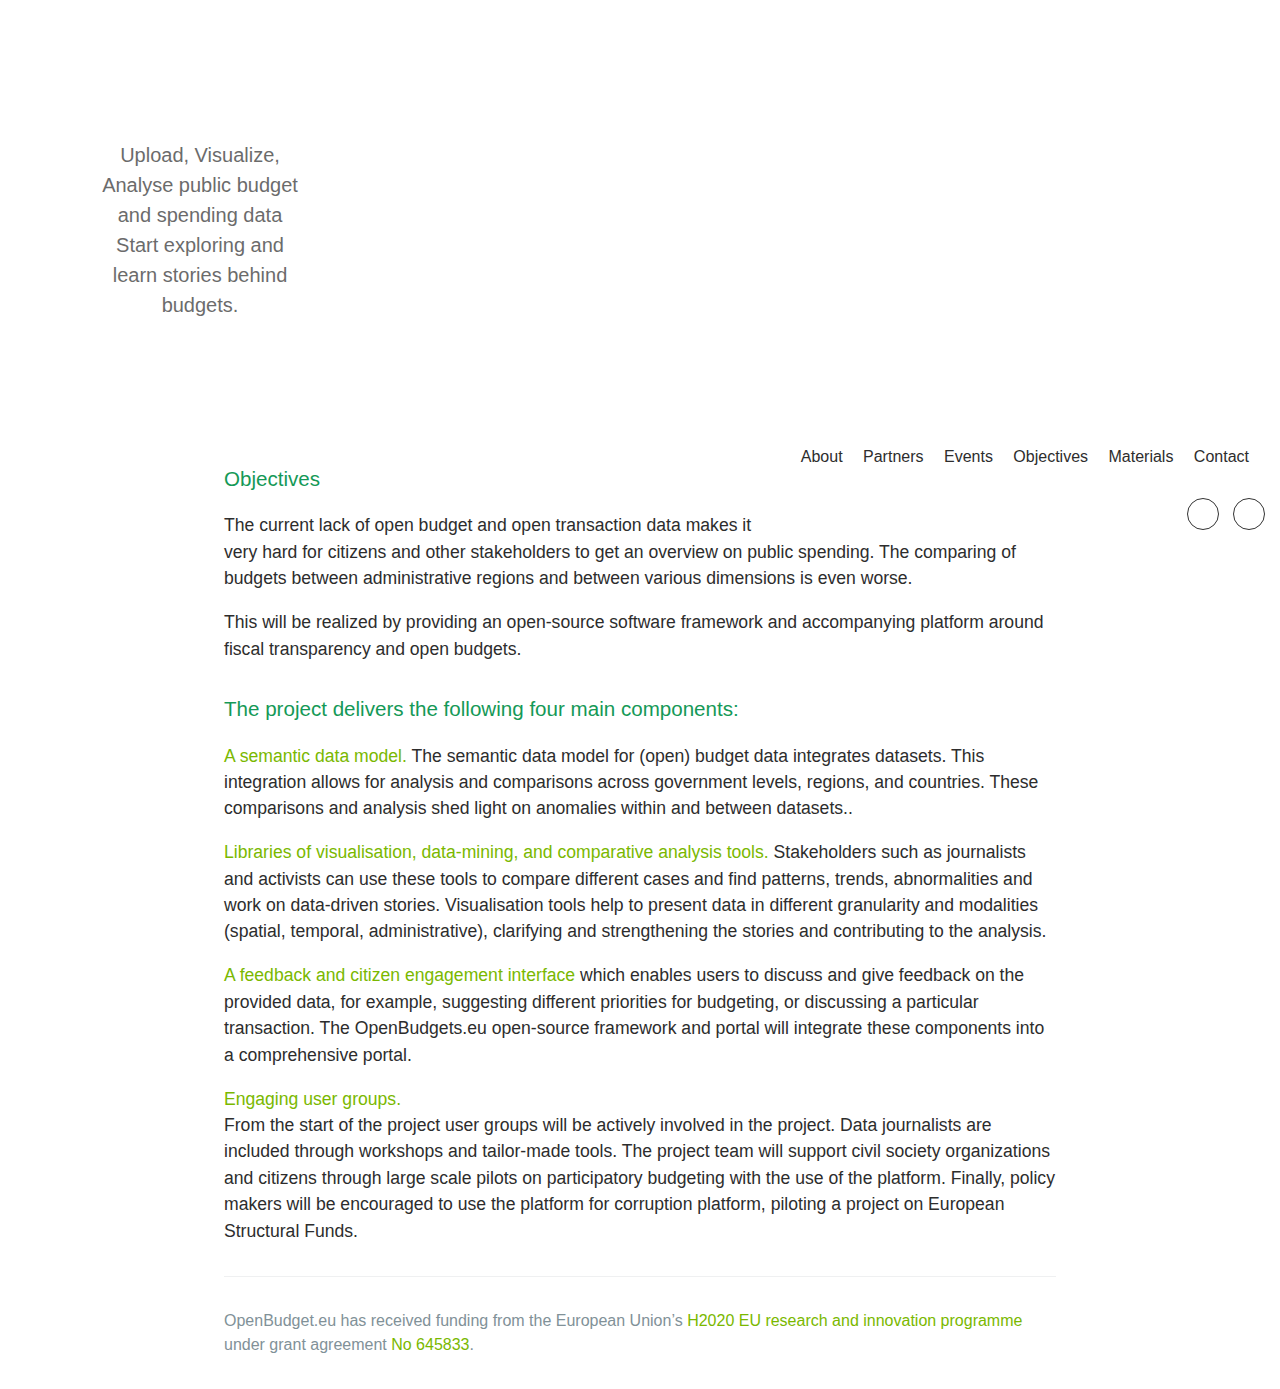
==== index.html @ 0d08aeb1 "Update index.html" ====
<html lang="en-us">
  <head>
    <meta charset="UTF-8">
    <title>Openbudgets.eu</title>
    <meta name="viewport" content="width=device-width, initial-scale=1">
    <link rel="stylesheet" type="text/css" href="stylesheets/normalize.css" media="screen">
    <link href='https://fonts.googleapis.com/css?family=Open+Sans:400,700' rel='stylesheet' type='text/css'>
    <link rel="stylesheet" type="text/css" href="stylesheets/stylesheet.css" media="screen">
    <link rel="stylesheet" type="text/css" href="stylesheets/github-light.css" media="screen">
  </head>
  <body>
    <section class="page-header">
      <h1 class="project-name"></h1>
      <h2 class="project-tagline">Upload, Visualize, Analyse public budget and spending data
Start exploring and learn stories behind budgets.</h2>
    </section>
    
    <header>
<nav class="hidden-xs" role="navigation" id="header-nav">
<ul class="nav-simple" id="nav-secondary">
<li><a href="#">About</a></li>
<li><a href="#">Partners</a></li>
<li><a href="#">Events</a></li>
<li><a href="#">Objectives</a></li>
<li><a href="#">Materials</a></li>
<li><a href="#">Contact</a></li>
</ul>
<div class="social-links" id="nav-social">
<a href="http://www.facebook.com" class="facebook"><i class="fa fa-facebook"></i></a>
<a href="https://twitter.com" class="twitter"><i class="fa fa-twitter"></i></a>
</div>
</nav>
</header>

    <section class="main-content">
      <h3>
<a id="welcome-to-github-pages" class="anchor" href="#welcome-to-github-pages" aria-hidden="true"><span class="octicon octicon-link"></span></a>Objectives</h3>

<p>The current lack of open budget and open transaction data makes it very hard for citizens and other stakeholders to get an overview on public spending. The comparing of budgets between administrative regions and between various dimensions is even worse.</p>

<p>This will be realized by providing an open-source software framework and accompanying platform around fiscal transparency and open budgets.</p>

<h3>
<a id="designer-templates" class="anchor" href="#designer-templates" aria-hidden="true"><span class="octicon octicon-link"></span></a>The project delivers the following four main components:</h3>

<p><a href="#" class="user-mention">A semantic data model.</a> The semantic data model for (open) budget data integrates datasets. This integration allows for analysis and comparisons across government levels, regions, and countries. These comparisons and analysis shed light on anomalies within and between datasets..</p>

<p><a href="#" class="user-mention">Libraries of visualisation, data-mining, and comparative analysis tools.</a> Stakeholders such as journalists and activists can use these tools to compare different cases and find patterns, trends, abnormalities and work on data-driven stories. Visualisation tools help to present data in different granularity and modalities (spatial, temporal, administrative), clarifying and strengthening the stories and contributing to the analysis.</p>

<p><a href="#" class="user-mention">A feedback and citizen engagement interface</a> which enables users to discuss and give feedback on the provided data, for example, suggesting different priorities for budgeting, or discussing a particular transaction. The OpenBudgets.eu open-source framework and portal will integrate these components into a comprehensive portal.</p>

<p><a href="#" class="user-mention">Engaging user groups.</a></br> From the start of the project user groups will be actively involved in the project. Data journalists are included through workshops and tailor-made tools. The project team will support civil society organizations and citizens through large scale pilots on participatory budgeting with the use of the platform. Finally, policy makers will be encouraged to use the platform for corruption platform, piloting a project on European Structural Funds.</p>

      <footer class="site-footer">

        <span class="site-footer-credits">OpenBudget.eu has received funding from the European Union’s <a href="#">H2020 EU research and innovation programme</a> under grant agreement <a href="http://cordis.europa.eu/project/rcn/194394_en.html">No 645833</a>.</span>
      </footer>

    </section>

  
  </body>
</html>
---- stylesheets/stylesheet.css ----
* {
  box-sizing: border-box; }

body {
  padding: 0;
  margin: 0;
  color: #2d2d2d;
  font-family: "OpenSansRegular",Helvetica,Arial,sans-serif;
  font-size: 16px;
  line-height: 1.5;
  }

a {
  color: #1e6bb8;
  text-decoration: none; }
  a:hover {
    text-decoration: underline; }
    

header {
display: block;
}

header #header-nav {
    float: right;
    position: relative;
}
header #header-nav {
    min-height: 1px;
    padding-left: 15px;
    padding-right: 15px;
    position: relative;
    text-align: right;
    display: block;
}

header #header-nav {
    text-align: right;
}

#nav-secondary {
    color: #8e8e8e;
    font-size: 16px;
    line-height: 1em;
    margin-bottom: 17px;
    margin-left: 0;
    margin-top: 17px;
    vertical-align: middle;
}

.nav-simple {
    list-style: outside none none;
}
.nav-simple {
    display: inline-block;
    list-style: outside none none;
    padding: 0;
}
ul, ol {
    margin-bottom: 11px;
    margin-top: 0;
}

li { display: inline;
}



#nav-secondary a:link, #nav-secondary a:visited {
    color: #2d2d2d;
}
.nav-simple li a {
    margin-right: 16px;
    padding: 3px 0;
}

.nav-simple li a:hover, li a.active {
    color: #99c862;
}

a {
    color: #7ab800;
    text-decoration: none;
}

.social-links a {
    border: 1px solid #333;
    border-radius: 16px;
    color: #333;
    display: inline-block;
    height: 32px;
    line-height: 30px;
    margin-left: 10px;
    text-align: center;
    width: 32px;
}


.fa {
    -moz-osx-font-smoothing: grayscale;
    display: inline-block;
    font-family: FontAwesome;
    font-style: normal;
    font-weight: normal;
    line-height: 1;
}

.btn {
  display: inline-block;
  margin-bottom: 1rem;
  color: rgba(255, 255, 255, 0.7);
  background-color: rgba(255, 255, 255, 0.08);
  border-color: rgba(255, 255, 255, 0.2);
  border-style: solid;
  border-width: 1px;
  border-radius: 0.3rem;
  transition: color 0.2s, background-color 0.2s, border-color 0.2s; }
  .btn + .btn {
    margin-left: 1rem; }

.btn:hover {
  color: rgba(255, 255, 255, 0.8);
  text-decoration: none;
  background-color: rgba(255, 255, 255, 0.2);
  border-color: rgba(255, 255, 255, 0.3); }

@media screen and (min-width: 64em) {
  .btn {
    padding: 0.75rem 1rem; } }

@media screen and (min-width: 42em) and (max-width: 64em) {
  .btn {
    padding: 0.6rem 0.9rem;
    font-size: 0.9rem; } }

@media screen and (max-width: 42em) {
  .btn {
    display: block;
    width: 100%;
    padding: 0.75rem;
    font-size: 0.9rem; }
    .btn + .btn {
      margin-top: 1rem;
      margin-left: 0; } }

.page-header {
  color: #fff;
  text-align: center;
  background-repeat: no-repeat;
  background-image: url("http://happyinteriorblog.com/wp-content/uploads/2015/08/logo-ob_800px.png"); 
  width: 400px;
}

@media screen and (min-width: 64em) {
  .page-header {
    padding: 5rem 6rem; } }

@media screen and (min-width: 42em) and (max-width: 64em) {
  .page-header {
    padding: 3rem 4rem; } }

@media screen and (max-width: 42em) {
  .page-header {
    padding: 2rem 1rem; } }

.project-name {
  margin-top: 0;
  margin-bottom: 0.1rem; }

@media screen and (min-width: 64em) {
  .project-name {
    font-size: 3.25rem; } }

@media screen and (min-width: 42em) and (max-width: 64em) {
  .project-name {
    font-size: 2.25rem; } }

@media screen and (max-width: 42em) {
  .project-name {
    font-size: 1.75rem; } }

.project-tagline {
    color: #2d2d2d;
    font-weight: normal;
    margin-bottom: 2rem;
    margin-top: 60px;
    opacity: 0.7;
}

@media screen and (min-width: 64em) {
  .project-tagline {
    font-size: 1.25rem; } }

@media screen and (min-width: 42em) and (max-width: 64em) {
  .project-tagline {
    font-size: 1.15rem; } }

@media screen and (max-width: 42em) {
  .project-tagline {
    font-size: 1rem; } }

.main-content :first-child {
  margin-top: 0; }
.main-content img {
  max-width: 100%; }
.main-content h1, .main-content h2, .main-content h3, .main-content h4, .main-content h5, .main-content h6 {
  margin-top: 2rem;
  margin-bottom: 1rem;
  font-weight: normal;
  color: #159957; }
.main-content p {
  margin-bottom: 1em; }
.main-content code {
  padding: 2px 4px;
  font-family: Consolas, "Liberation Mono", Menlo, Courier, monospace;
  font-size: 0.9rem;
  color: #383e41;
  background-color: #f3f6fa;
  border-radius: 0.3rem; }
.main-content pre {
  padding: 0.8rem;
  margin-top: 0;
  margin-bottom: 1rem;
  font: 1rem Consolas, "Liberation Mono", Menlo, Courier, monospace;
  color: #567482;
  word-wrap: normal;
  background-color: #f3f6fa;
  border: solid 1px #dce6f0;
  border-radius: 0.3rem; }
  .main-content pre > code {
    padding: 0;
    margin: 0;
    font-size: 0.9rem;
    color: #567482;
    word-break: normal;
    white-space: pre;
    background: transparent;
    border: 0; }
.main-content .highlight {
  margin-bottom: 1rem; }
  .main-content .highlight pre {
    margin-bottom: 0;
    word-break: normal; }
.main-content .highlight pre, .main-content pre {
  padding: 0.8rem;
  overflow: auto;
  font-size: 0.9rem;
  line-height: 1.45;
  border-radius: 0.3rem; }
.main-content pre code, .main-content pre tt {
  display: inline;
  max-width: initial;
  padding: 0;
  margin: 0;
  overflow: initial;
  line-height: inherit;
  word-wrap: normal;
  background-color: transparent;
  border: 0; }
  .main-content pre code:before, .main-content pre code:after, .main-content pre tt:before, .main-content pre tt:after {
    content: normal; }
.main-content ul, .main-content ol {
  margin-top: 0; }
.main-content blockquote {
  padding: 0 1rem;
  margin-left: 0;
  color: #819198;
  border-left: 0.3rem solid #dce6f0; }
  .main-content blockquote > :first-child {
    margin-top: 0; }
  .main-content blockquote > :last-child {
    margin-bottom: 0; }
.main-content table {
  display: block;
  width: 100%;
  overflow: auto;
  word-break: normal;
  word-break: keep-all; }
  .main-content table th {
    font-weight: bold; }
  .main-content table th, .main-content table td {
    padding: 0.5rem 1rem;
    border: 1px solid #e9ebec; }
.main-content dl {
  padding: 0; }
  .main-content dl dt {
    padding: 0;
    margin-top: 1rem;
    font-size: 1rem;
    font-weight: bold; }
  .main-content dl dd {
    padding: 0;
    margin-bottom: 1rem; }
.main-content hr {
  height: 2px;
  padding: 0;
  margin: 1rem 0;
  background-color: #eff0f1;
  border: 0; }

@media screen and (min-width: 64em) {
  .main-content {
    max-width: 64rem;
    padding: 2rem 6rem;
    margin: 0 auto;
    font-size: 1.1rem; } }

@media screen and (min-width: 42em) and (max-width: 64em) {
  .main-content {
    padding: 2rem 4rem;
    font-size: 1.1rem; } }

@media screen and (max-width: 42em) {
  .main-content {
    padding: 2rem 1rem;
    font-size: 1rem; } }

.site-footer {
  padding-top: 2rem;
  margin-top: 2rem;
  border-top: solid 1px #eff0f1; }

.site-footer-owner {
  display: block;
  font-weight: bold; }

.site-footer-credits {
  color: #819198; }

@media screen and (min-width: 64em) {
  .site-footer {
    font-size: 1rem; } }

@media screen and (min-width: 42em) and (max-width: 64em) {
  .site-footer {
    font-size: 1rem; } }

@media screen and (max-width: 42em) {
  .site-footer {
    font-size: 0.9rem; } }
---- stylesheets/github-light.css ----
/*
   Copyright 2014 GitHub Inc.

   Licensed under the Apache License, Version 2.0 (the "License");
   you may not use this file except in compliance with the License.
   You may obtain a copy of the License at

       http://www.apache.org/licenses/LICENSE-2.0

   Unless required by applicable law or agreed to in writing, software
   distributed under the License is distributed on an "AS IS" BASIS,
   WITHOUT WARRANTIES OR CONDITIONS OF ANY KIND, either express or implied.
   See the License for the specific language governing permissions and
   limitations under the License.

*/

.pl-c /* comment */ {
  color: #969896;
}

.pl-c1      /* constant, markup.raw, meta.diff.header, meta.module-reference, meta.property-name, support, support.constant, support.variable, variable.other.constant */,
.pl-s .pl-v /* string variable */ {
  color: #0086b3;
}

.pl-e  /* entity */,
.pl-en /* entity.name */ {
  color: #795da3;
}

.pl-s .pl-s1 /* string source */,
.pl-smi      /* storage.modifier.import, storage.modifier.package, storage.type.java, variable.other, variable.parameter.function */ {
  color: #333;
}

.pl-ent /* entity.name.tag */ {
  color: #63a35c;
}

.pl-k /* keyword, storage, storage.type */ {
  color: #a71d5d;
}

.pl-pds              /* punctuation.definition.string, string.regexp.character-class */,
.pl-s                /* string */,
.pl-s .pl-pse .pl-s1 /* string punctuation.section.embedded source */,
.pl-sr               /* string.regexp */,
.pl-sr .pl-cce       /* string.regexp constant.character.escape */,
.pl-sr .pl-sra       /* string.regexp string.regexp.arbitrary-repitition */,
.pl-sr .pl-sre       /* string.regexp source.ruby.embedded */ {
  color: #183691;
}

.pl-v /* variable */ {
  color: #ed6a43;
}

.pl-id /* invalid.deprecated */ {
  color: #b52a1d;
}

.pl-ii /* invalid.illegal */ {
  background-color: #b52a1d;
  color: #f8f8f8;
}

.pl-sr .pl-cce /* string.regexp constant.character.escape */ {
  color: #63a35c;
  font-weight: bold;
}

.pl-ml /* markup.list */ {
  color: #693a17;
}

.pl-mh        /* markup.heading */,
.pl-mh .pl-en /* markup.heading entity.name */,
.pl-ms        /* meta.separator */ {
  color: #1d3e81;
  font-weight: bold;
}

.pl-mq /* markup.quote */ {
  color: #008080;
}

.pl-mi /* markup.italic */ {
  color: #333;
  font-style: italic;
}

.pl-mb /* markup.bold */ {
  color: #333;
  font-weight: bold;
}

.pl-md /* markup.deleted, meta.diff.header.from-file */ {
  background-color: #ffecec;
  color: #bd2c00;
}

.pl-mi1 /* markup.inserted, meta.diff.header.to-file */ {
  background-color: #eaffea;
  color: #55a532;
}

.pl-mdr /* meta.diff.range */ {
  color: #795da3;
  font-weight: bold;
}

.pl-mo /* meta.output */ {
  color: #1d3e81;
}
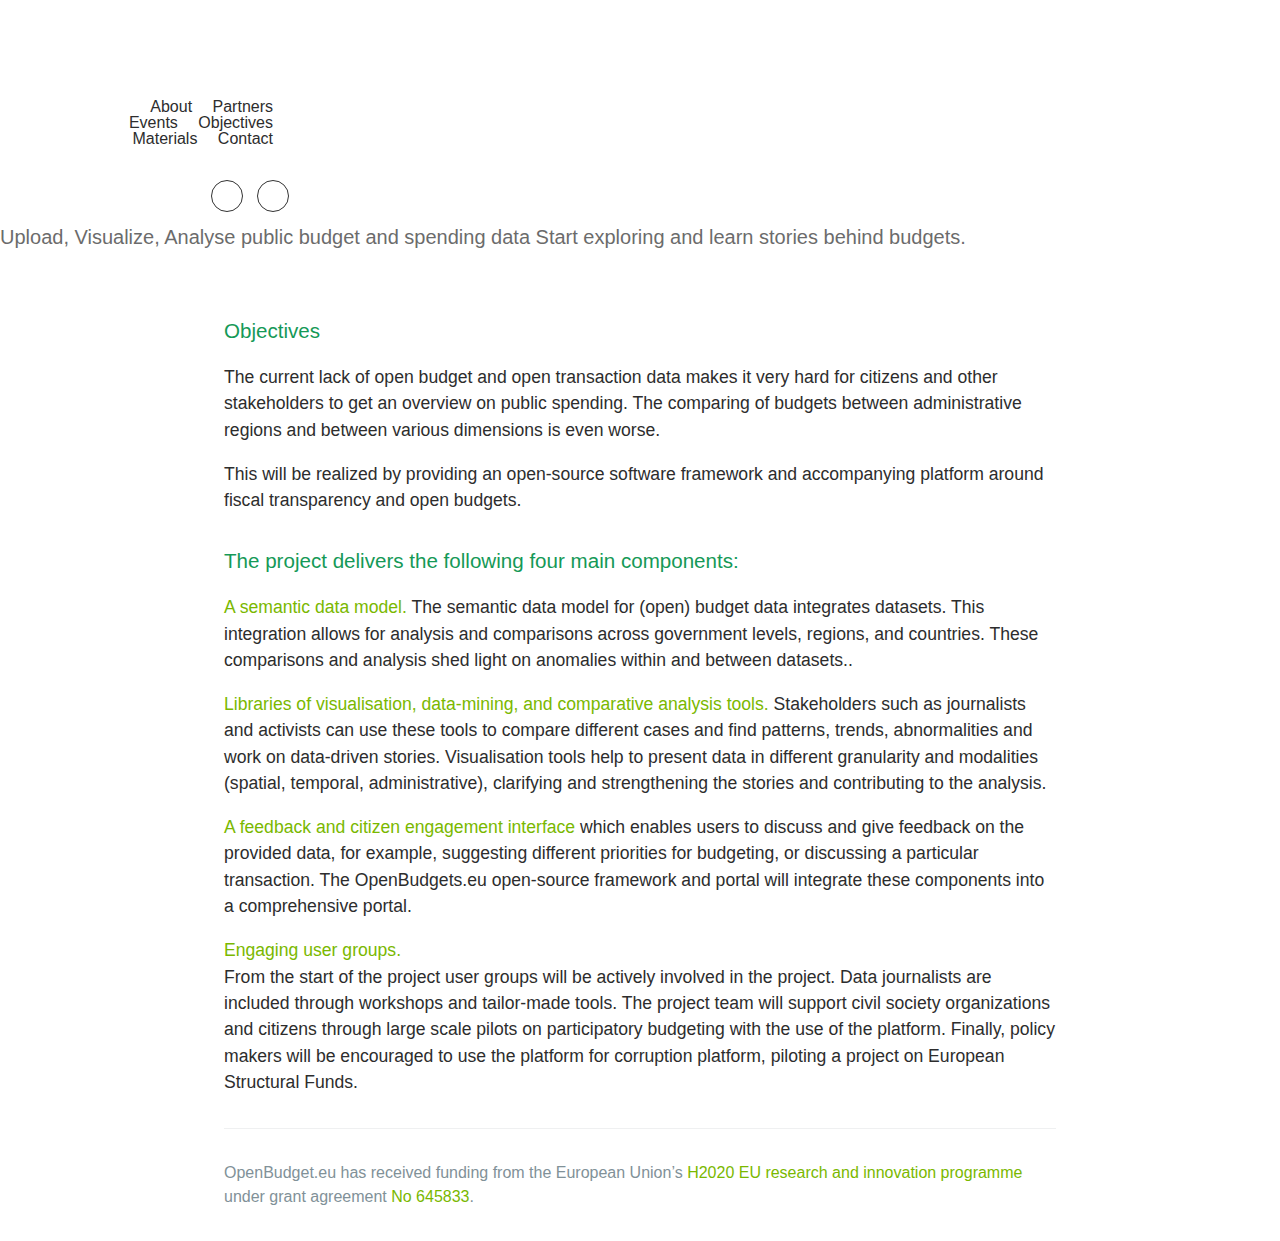
==== commit 9ef677c7: "Update index.html" ====
--- a/index.html
+++ b/index.html
@@ -9,13 +9,12 @@
     <link rel="stylesheet" type="text/css" href="stylesheets/github-light.css" media="screen">
   </head>
   <body>
+
+<header style:"margin: 20px 0;">
     <section class="page-header">
       <h1 class="project-name"></h1>
-      <h2 class="project-tagline">Upload, Visualize, Analyse public budget and spending data
-Start exploring and learn stories behind budgets.</h2>
-    </section>
-    
-    <header>
+      
+
 <nav class="hidden-xs" role="navigation" id="header-nav">
 <ul class="nav-simple" id="nav-secondary">
 <li><a href="#">About</a></li>
@@ -31,6 +30,13 @@
 </div>
 </nav>
 </header>
+      
+      
+      <h2 class="project-tagline">Upload, Visualize, Analyse public budget and spending data
+Start exploring and learn stories behind budgets.</h2>
+    </section>
+    
+
 
     <section class="main-content">
       <h3>
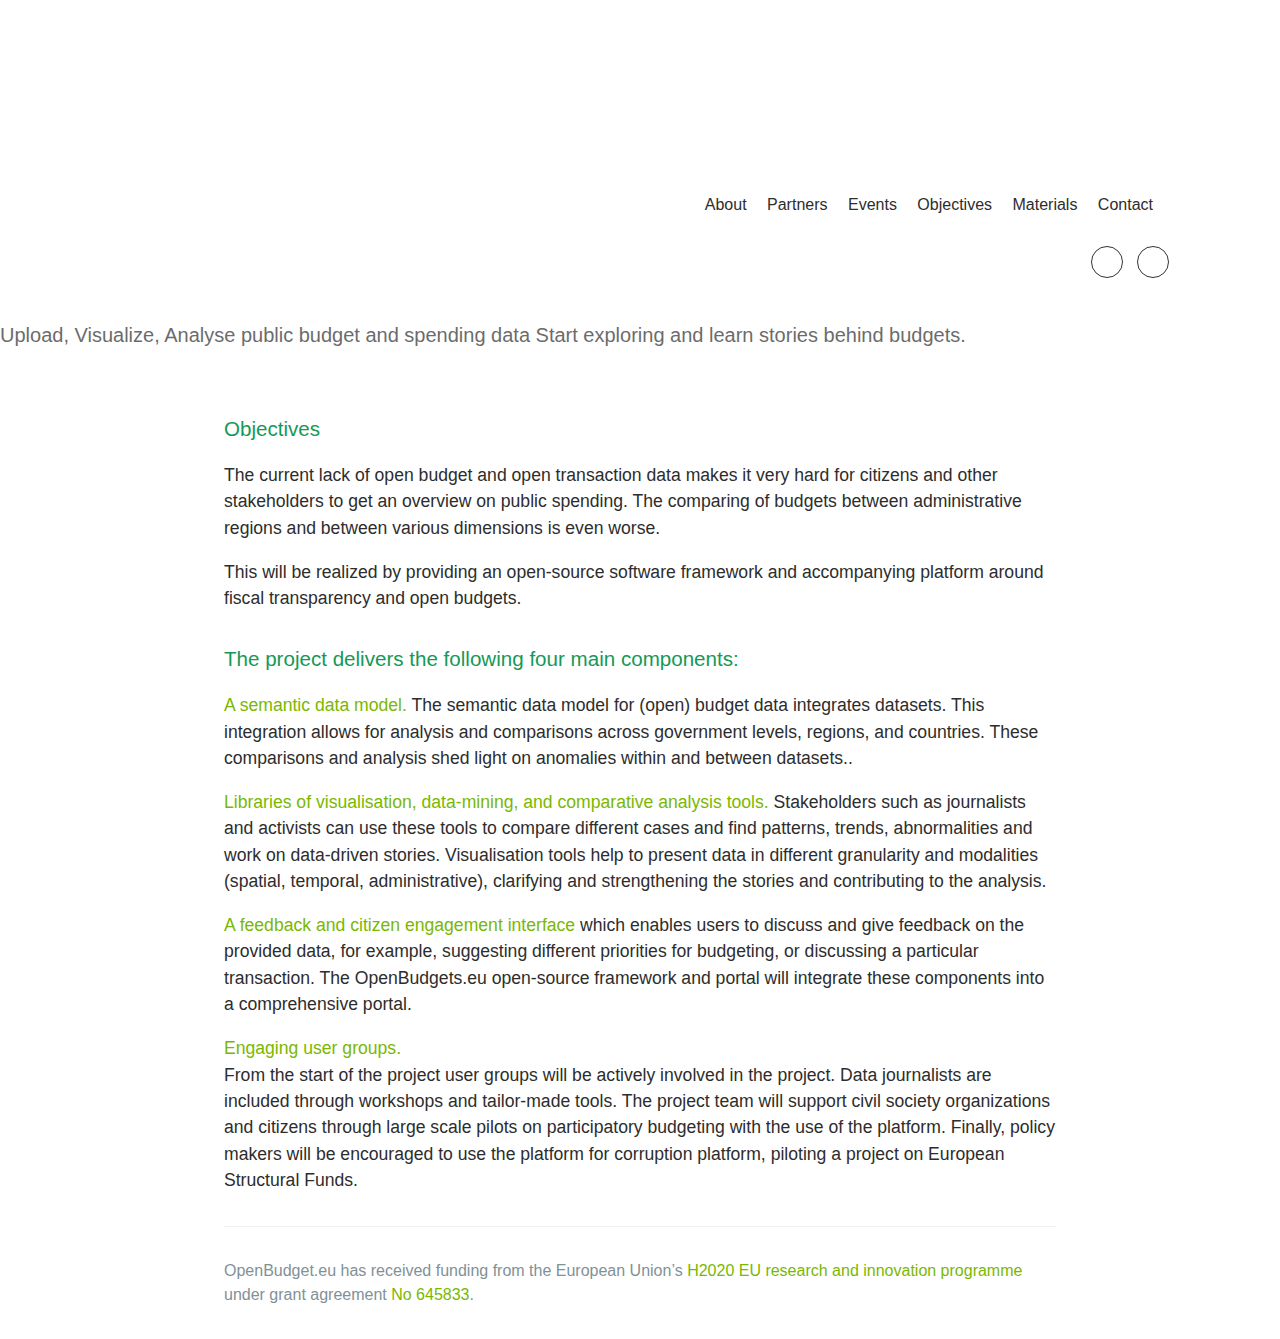
==== commit 20db7ddd: "Update index.html" ====
--- a/index.html
+++ b/index.html
@@ -10,9 +10,9 @@
   </head>
   <body>
 
-<header style:"margin: 20px 0;">
+<header>
     <section class="page-header">
-      <h1 class="project-name"></h1>
+      <h1 class="project-name">OpenBudgets.eu</h1>
       
 
 <nav class="hidden-xs" role="navigation" id="header-nav">
--- a/stylesheets/stylesheet.css
+++ b/stylesheets/stylesheet.css
@@ -144,11 +144,17 @@
       margin-left: 0; } }
 
 .page-header {
+  margin-top: 20px;
   color: #fff;
   text-align: center;
   background-repeat: no-repeat;
   background-image: url("http://happyinteriorblog.com/wp-content/uploads/2015/08/logo-ob_800px.png"); 
-  width: 400px;
+  	background-size: 400px ;
+}
+
+img.resize{
+    width:540px; /* you can use % */
+    height: auto;
 }
 
 @media screen and (min-width: 64em) {
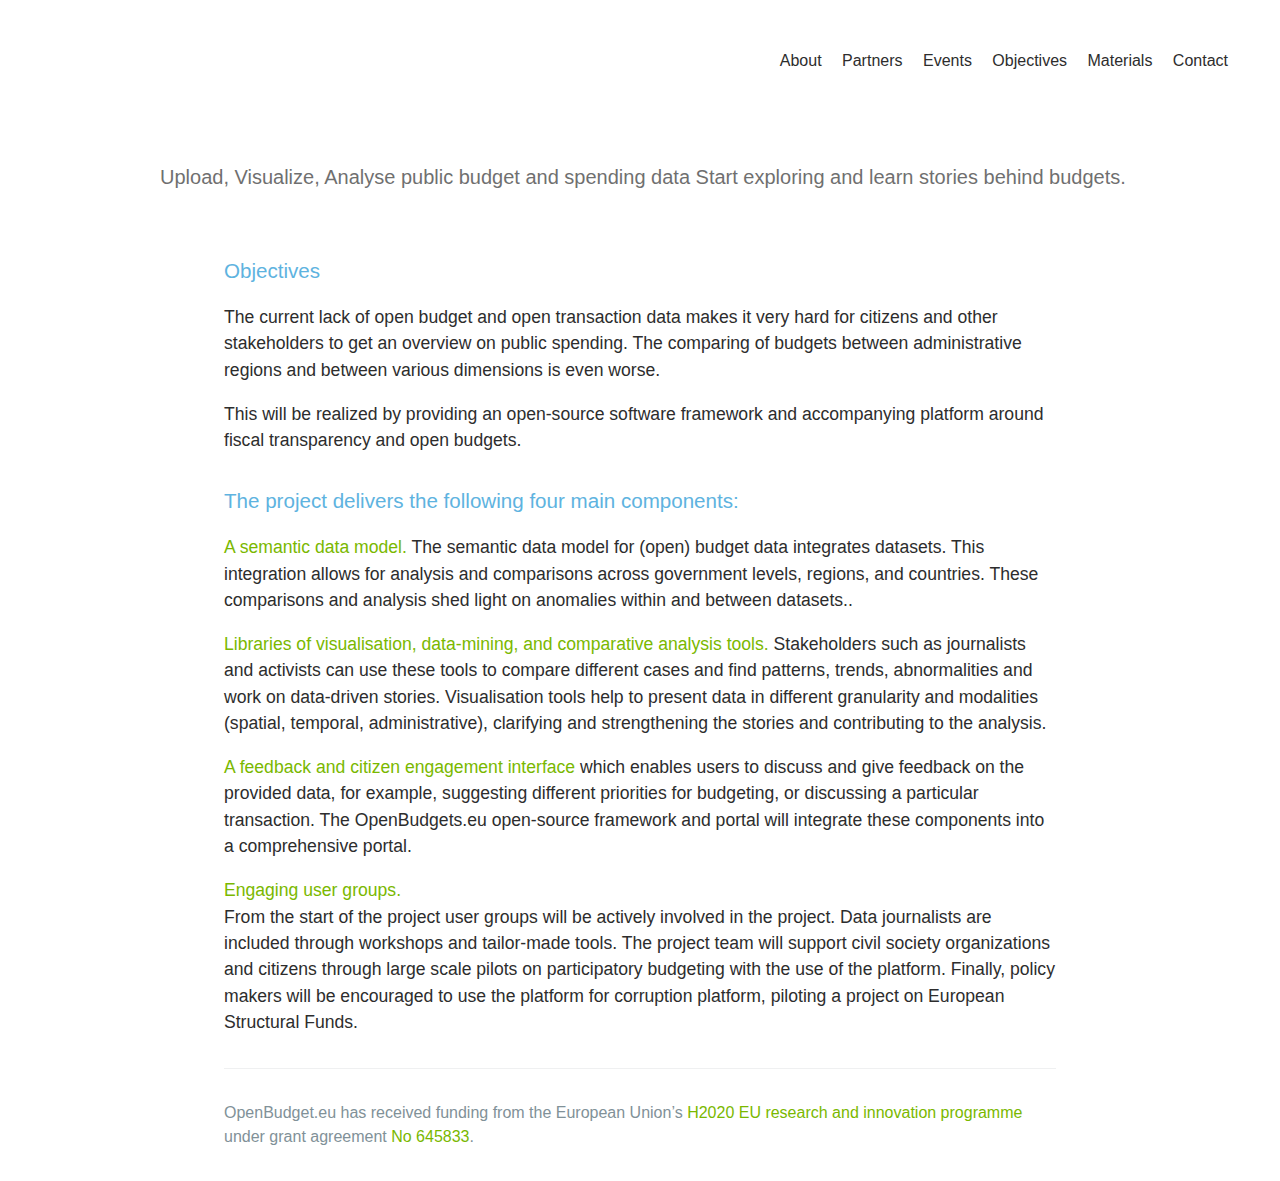
==== commit e939db20: "Update index.html" ====
--- a/index.html
+++ b/index.html
@@ -24,10 +24,11 @@
 <li><a href="#">Materials</a></li>
 <li><a href="#">Contact</a></li>
 </ul>
-<div class="social-links" id="nav-social">
+
+<!-- <div class="social-links" id="nav-social">
 <a href="http://www.facebook.com" class="facebook"><i class="fa fa-facebook"></i></a>
 <a href="https://twitter.com" class="twitter"><i class="fa fa-twitter"></i></a>
-</div>
+</div>-->
 </nav>
 </header>
       
--- a/stylesheets/stylesheet.css
+++ b/stylesheets/stylesheet.css
@@ -18,7 +18,8 @@
     
 
 header {
-display: block;
+    display: block;
+    margin: 20px 5px 20px 15px;
 }
 
 header #header-nav {
@@ -36,6 +37,10 @@
 
 header #header-nav {
     text-align: right;
+}
+
+h1 {
+  float:left;
 }
 
 #nav-secondary {
@@ -63,8 +68,6 @@
 
 li { display: inline;
 }
-
-
 
 #nav-secondary a:link, #nav-secondary a:visited {
     color: #2d2d2d;
@@ -145,21 +148,17 @@
 
 .page-header {
   margin-top: 20px;
-  color: #fff;
+  min-height: 5.1rem;
+  color: transparent;
   text-align: center;
   background-repeat: no-repeat;
   background-image: url("http://happyinteriorblog.com/wp-content/uploads/2015/08/logo-ob_800px.png"); 
   	background-size: 400px ;
 }
 
-img.resize{
-    width:540px; /* you can use % */
-    height: auto;
-}
-
 @media screen and (min-width: 64em) {
   .page-header {
-    padding: 5rem 6rem; } }
+    padding: 1rem 1rem; } }
 
 @media screen and (min-width: 42em) and (max-width: 64em) {
   .page-header {
@@ -172,6 +171,7 @@
 .project-name {
   margin-top: 0;
   margin-bottom: 0.1rem; }
+  
 
 @media screen and (min-width: 64em) {
   .project-name {
@@ -186,9 +186,10 @@
     font-size: 1.75rem; } }
 
 .project-tagline {
-    color: #2d2d2d;
+    color: #333333;
     font-weight: normal;
     margin-bottom: 2rem;
+    margin-left: 10rem;
     margin-top: 60px;
     opacity: 0.7;
 }
@@ -213,7 +214,7 @@
   margin-top: 2rem;
   margin-bottom: 1rem;
   font-weight: normal;
-  color: #159957; }
+  color: #5EB3E0; }
 .main-content p {
   margin-bottom: 1em; }
 .main-content code {
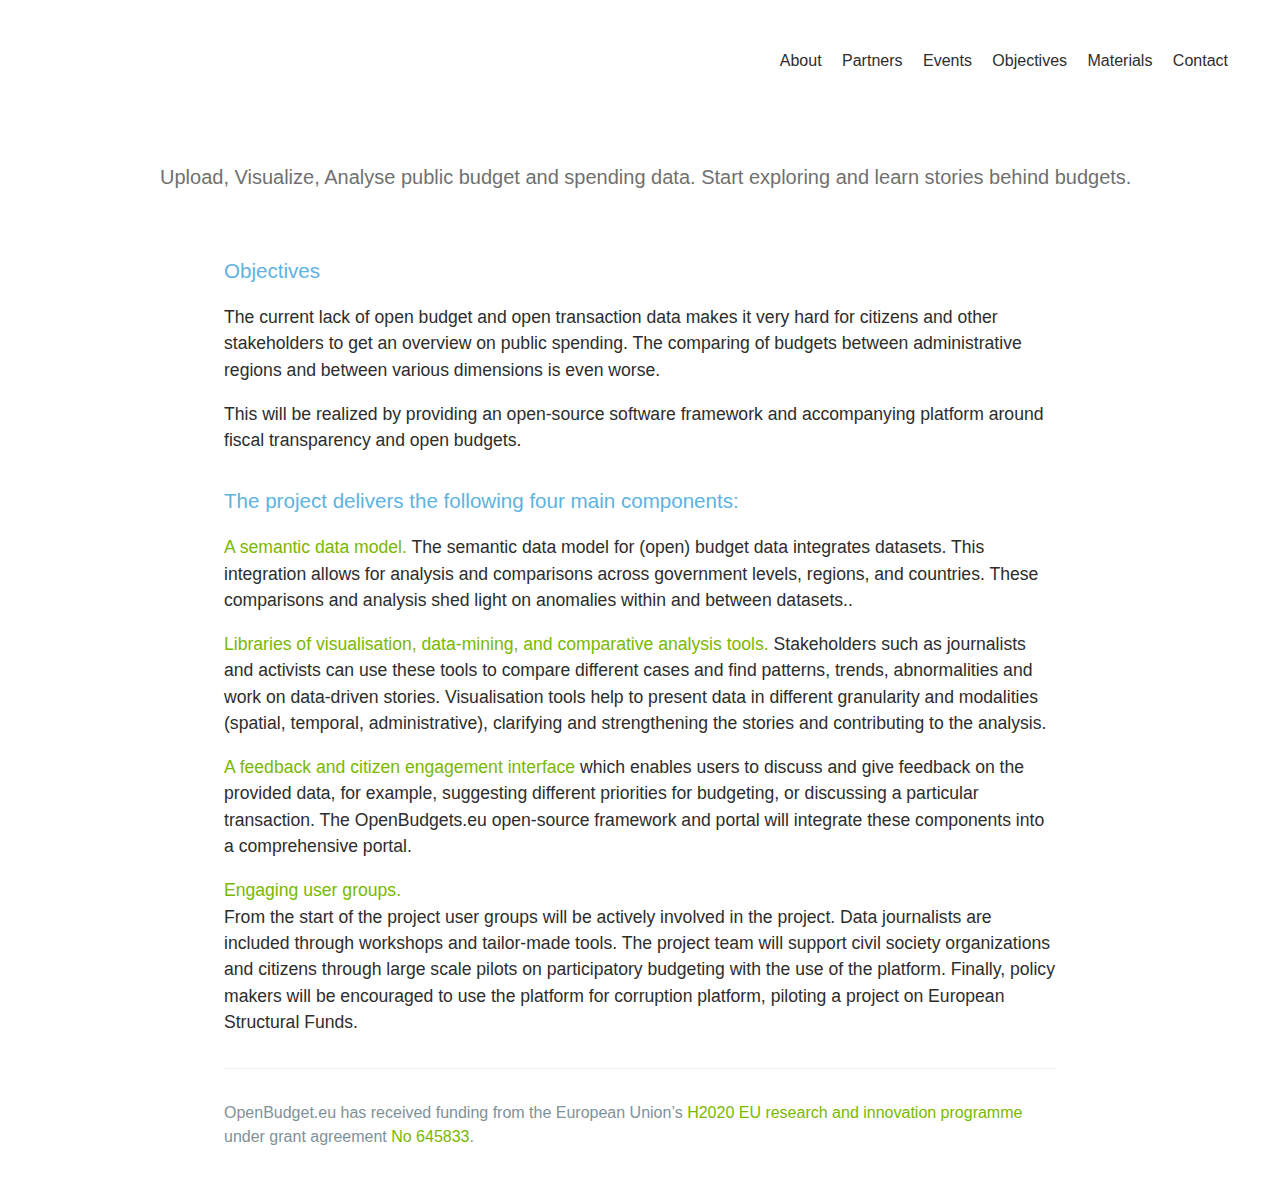
==== commit 583c4767: "Update index.html" ====
--- a/index.html
+++ b/index.html
@@ -33,8 +33,7 @@
 </header>
       
       
-      <h2 class="project-tagline">Upload, Visualize, Analyse public budget and spending data
-Start exploring and learn stories behind budgets.</h2>
+      <h2 class="project-tagline">Upload, Visualize, Analyse public budget and spending data. Start exploring and learn stories behind budgets.</h2>
     </section>
     
 
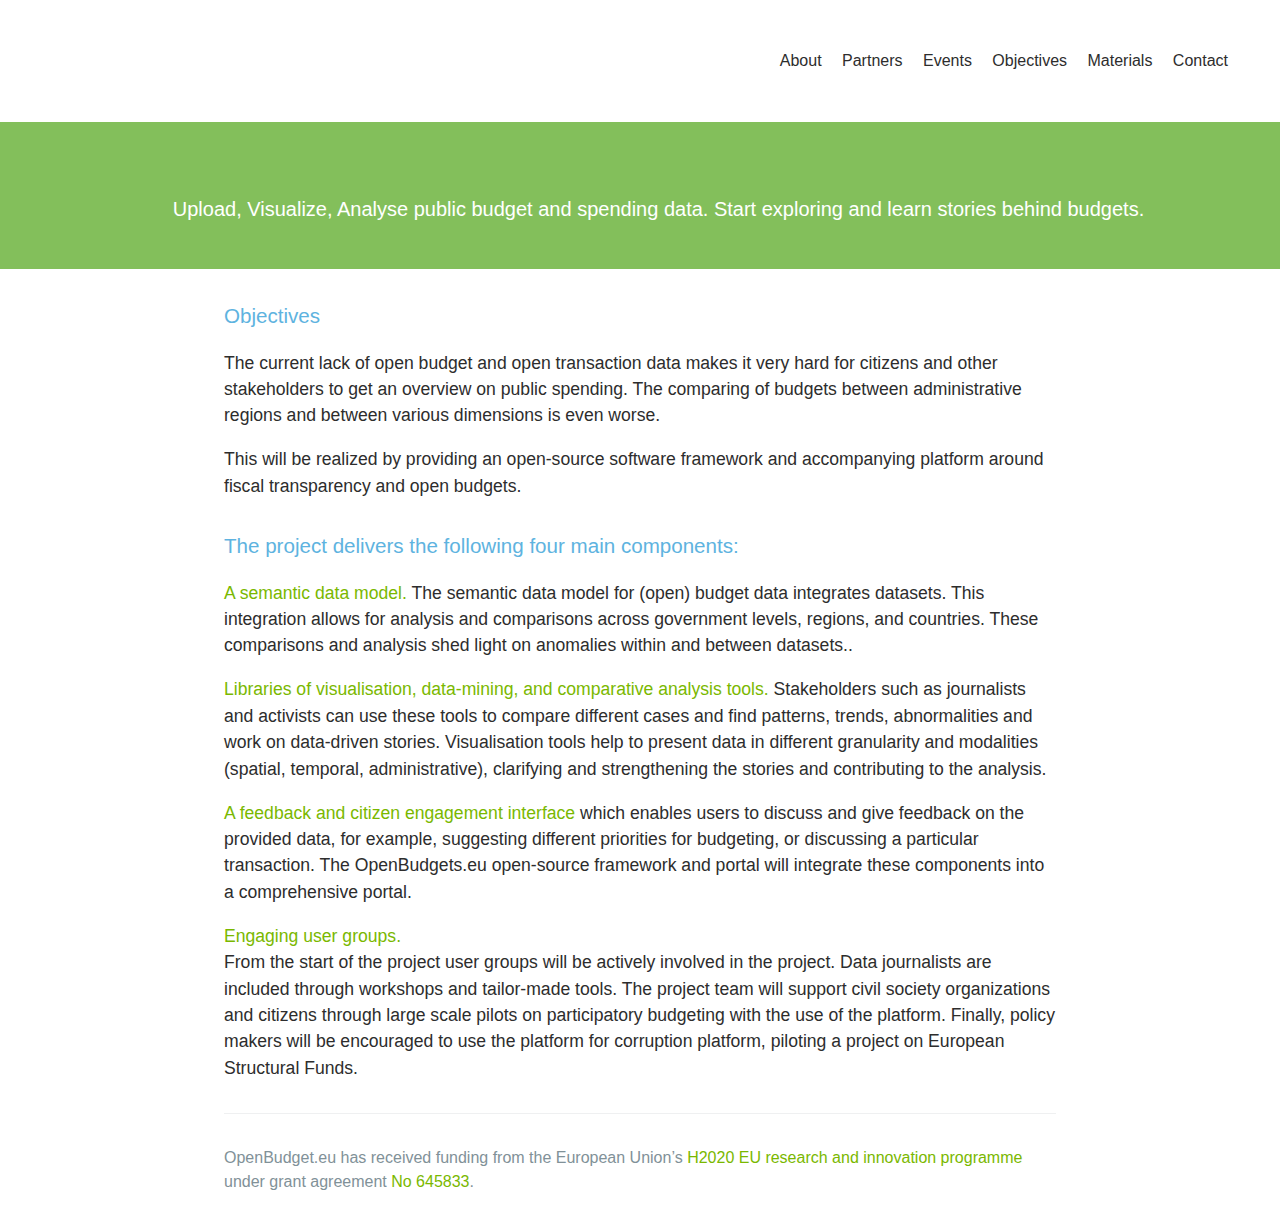
==== commit 28047946: "Update index.html" ====
--- a/index.html
+++ b/index.html
@@ -19,7 +19,7 @@
 <ul class="nav-simple" id="nav-secondary">
 <li><a href="#">About</a></li>
 <li><a href="#">Partners</a></li>
-<li><a href="#">Events</a></li>
+<li><a href="http://openbudgets.github.io/events.html">Events</a></li>
 <li><a href="#">Objectives</a></li>
 <li><a href="#">Materials</a></li>
 <li><a href="#">Contact</a></li>
@@ -32,9 +32,10 @@
 </nav>
 </header>
       
-      
+      <div class="banner">
       <h2 class="project-tagline">Upload, Visualize, Analyse public budget and spending data. Start exploring and learn stories behind budgets.</h2>
     </section>
+    </div>
     
 
 
--- a/stylesheets/stylesheet.css
+++ b/stylesheets/stylesheet.css
@@ -126,6 +126,13 @@
   text-decoration: none;
   background-color: rgba(255, 255, 255, 0.2);
   border-color: rgba(255, 255, 255, 0.3); }
+  
+  .banner {
+    background: #83bf5b none repeat scroll 0 0;
+    position: relative;
+    color: white;
+    padding: 0.8rem;
+}
 
 @media screen and (min-width: 64em) {
   .btn {
@@ -186,12 +193,12 @@
     font-size: 1.75rem; } }
 
 .project-tagline {
-    color: #333333;
+    /*color: #333333;*/
     font-weight: normal;
     margin-bottom: 2rem;
     margin-left: 10rem;
     margin-top: 60px;
-    opacity: 0.7;
+    /*opacity: 0.7;*/
 }
 
 @media screen and (min-width: 64em) {
@@ -345,3 +352,60 @@
 @media screen and (max-width: 42em) {
   .site-footer {
     font-size: 0.9rem; } }
+
+/**** Events page styles ****/
+
+.post .post-content, .docs .post-content {
+    text-align: left;
+}
+.post-content {
+    display: block;
+    float: left;
+    margin-left: 17.0596%;
+    margin-right: 2.35765%;
+    width: 65.8808%;
+}
+
+.post .post-content h1, .docs .post-content h1 {
+    font-size: 2.6em;
+     margin-bottom: 0.5em;
+     line-height: 1.2;
+}
+
+.post .post-content h2, .docs .post-content h2 {
+    font-size: 1.4em;
+    font-weight: 700;
+    line-height: 1.3em;
+    margin-bottom: 0.4em;
+}
+
+.post .post-content p, .docs .post-content p {
+    
+    font-size: 0.9375rem;
+    line-height: 1.6em;
+    margin-bottom: 1.5em;
+}
+
+.post .post-content .author, .docs .post-content .author {
+    font-family: "Lora",Georgia,Cambria,"Times New Roman",Times,serif;
+    font-style: italic;
+    margin-bottom: 1.5em;
+    margin-top: -1em;
+}
+
+.post .post-content .author ul, .docs .post-content .author ul {
+    display: inline;
+    padding: 0;
+}
+.post .post-content ul, .docs .post-content ul {
+    list-style-type: disc;
+    margin-bottom: 0.75em;
+    padding-left: 1.5em;
+}
+
+.post .post-content p, .docs .post-content p {
+    
+    font-size: 0.9375rem;
+    line-height: 1.6em;
+    margin-bottom: 1.5em;
+}
